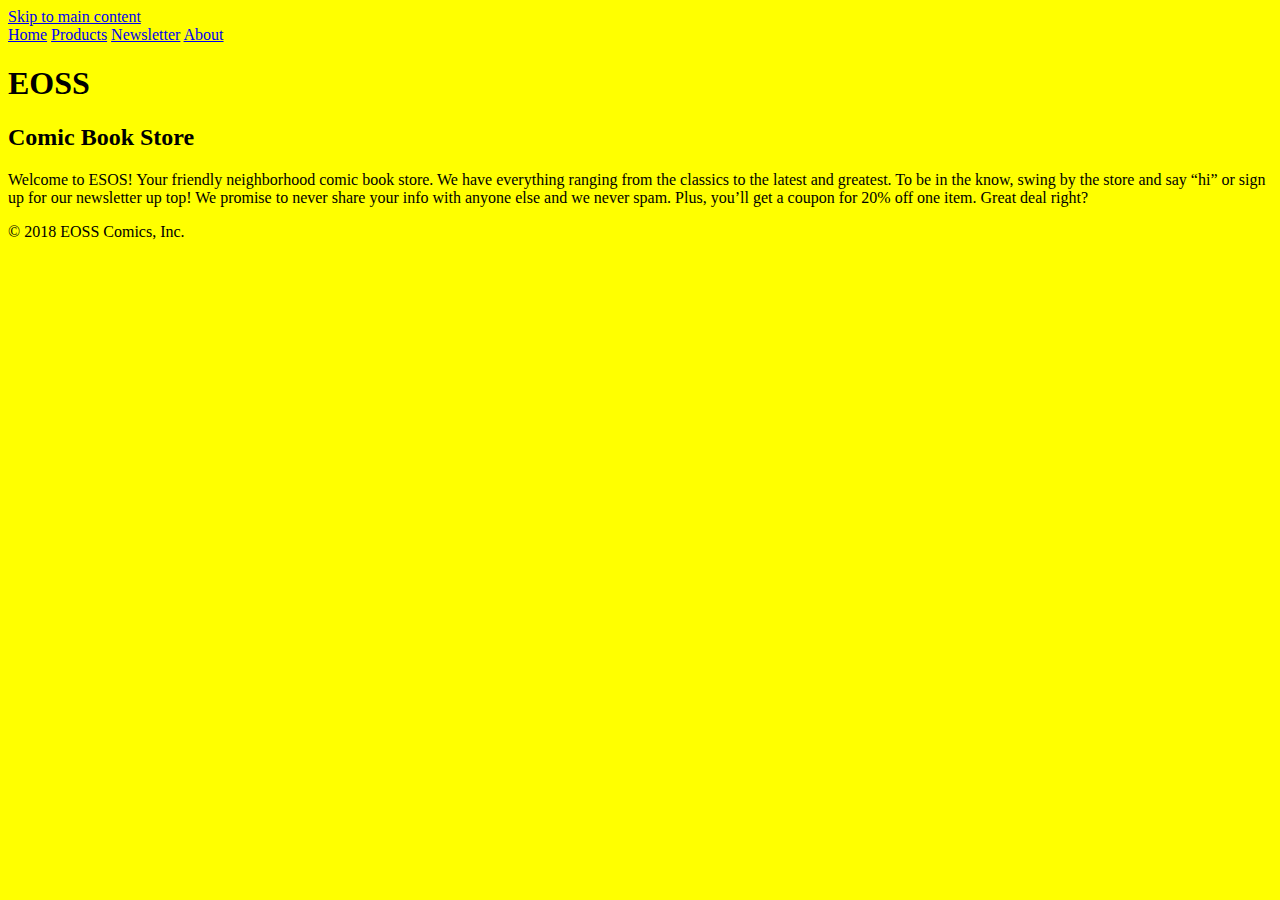
==== index.html @ 0bd33439 "adds boilerplate files" ====
<!DOCTYPE html>
<html lang="en">
<head>
	<meta charset="UTF-8">
	<link rel="stylesheet" href="https://use.fontawesome.com/releases/v5.4.1/css/all.css" integrity="sha384-5sAR7xN1Nv6T6+dT2mhtzEpVJvfS3NScPQTrOxhwjIuvcA67KV2R5Jz6kr4abQsz" crossorigin="anonymous">
	<link rel="stylesheet" href="styles/main.css">
	<title>EOSS | Comic Book Store</title>
</head>
<body>
	<a href="#main">Skip to main content</a>

	<header>
		<i class="fas fa-bars"></i>
		<nav>
			<a href="index.html">Home</a>
			<a href="products.html">Products</a>
			<a href="newsletter.html">Newsletter</a>
			<a href="about.html">About</a>
		</nav>
	</header>

	<main id="main" role="main">
		<h1>EOSS</h1>
		<h2>Comic Book Store</h2>

		<p>Welcome to ESOS! Your friendly neighborhood comic book store. We have everything ranging from the classics to the latest and greatest. To be in the know, swing by the store and say “hi” or sign up for our newsletter up top! We promise to never share your info with anyone else and we never spam. Plus, you’ll get a coupon for 20% off one item. Great deal right?
		</p>
		
	</main>

	<footer>&copy; 2018 EOSS Comics, Inc.</footer>

<script type="text/javascript" src="scripts/main.js"></script>
</body>
</html>
---- styles/main.css ----
body {
	background-color: yellow;
}
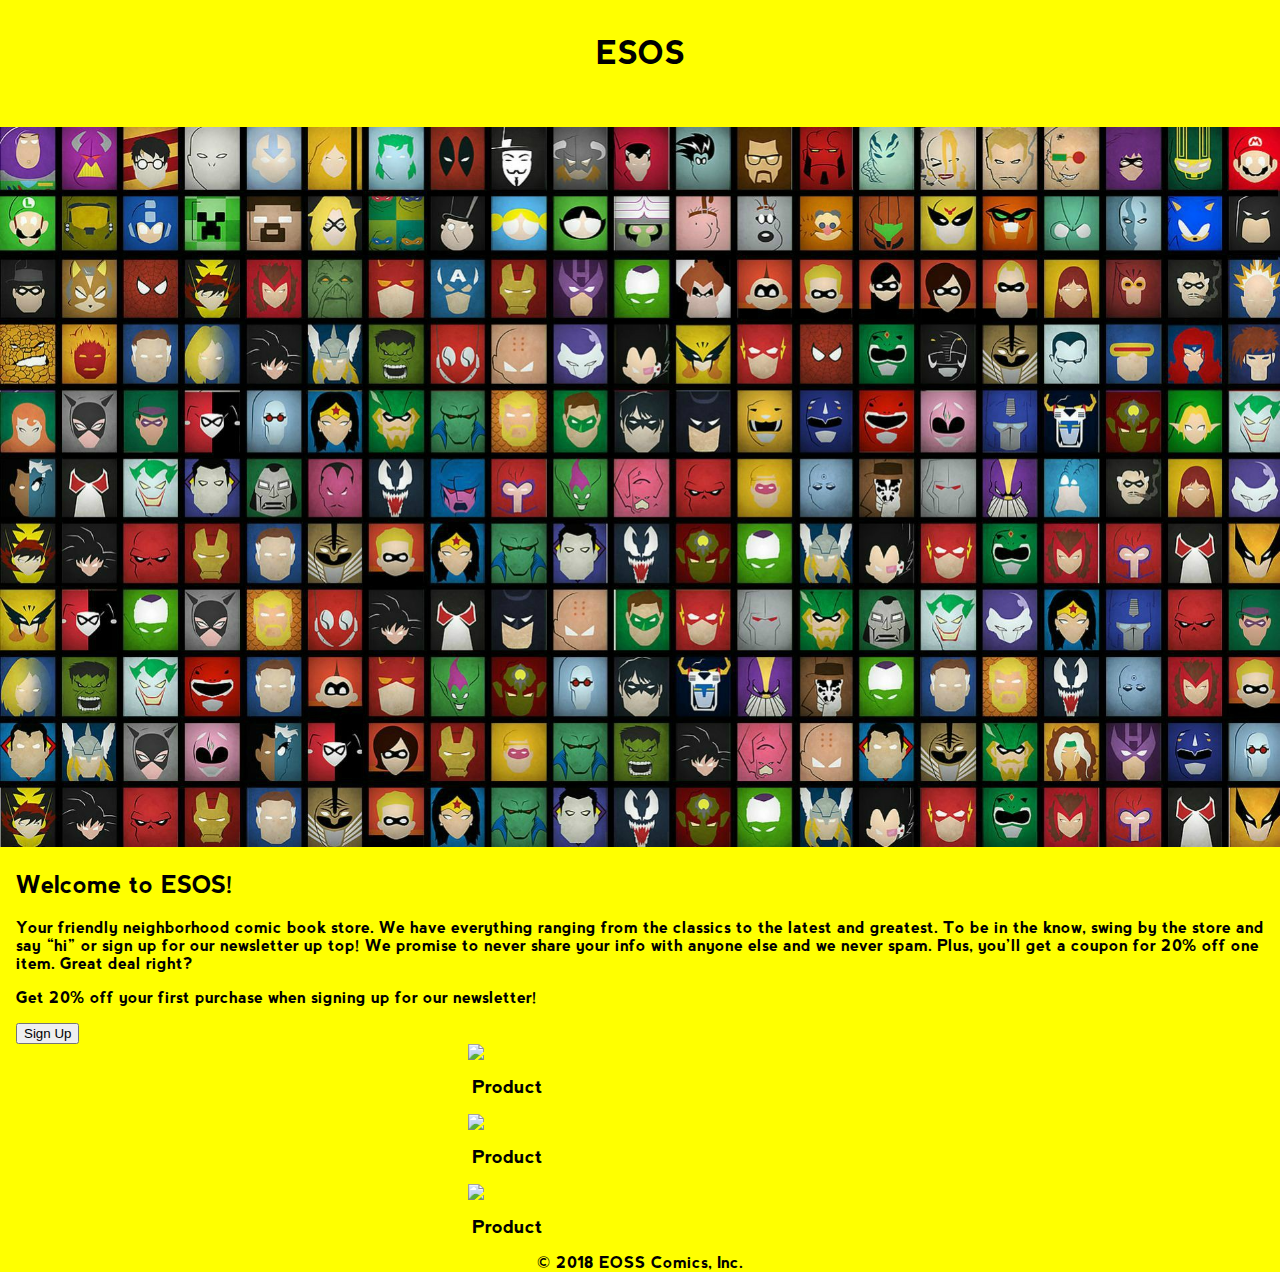
==== commit 4e6dc97b: "adds styles to home page, adds placeholder product images, adds comic face hero image" ====
--- a/index.html
+++ b/index.html
@@ -7,25 +7,54 @@
 	<title>EOSS | Comic Book Store</title>
 </head>
 <body>
-	<a href="#main">Skip to main content</a>
+	<a href="#main" class="skip-to-main">Skip to main content</a>
 
 	<header>
-		<i class="fas fa-bars"></i>
-		<nav>
+		<div class="small-header">
+			<h1>ESOS</h1>
+			<i class="fas fa-bars hamburger-icon"></i>
+		</div>
+
+		<nav class="small-nav-closed small-nav-open large-nav">
 			<a href="index.html">Home</a>
 			<a href="products.html">Products</a>
 			<a href="newsletter.html">Newsletter</a>
 			<a href="about.html">About</a>
 		</nav>
+
+		<img class="hero-img" src="images/comic-book-faces.jpg" alt="photo of comic book heros and villians" />
 	</header>
 
 	<main id="main" role="main">
-		<h1>EOSS</h1>
-		<h2>Comic Book Store</h2>
+		<article class="welcome-article">
+			<h2>Welcome to ESOS!</h2>
 
-		<p>Welcome to ESOS! Your friendly neighborhood comic book store. We have everything ranging from the classics to the latest and greatest. To be in the know, swing by the store and say “hi” or sign up for our newsletter up top! We promise to never share your info with anyone else and we never spam. Plus, you’ll get a coupon for 20% off one item. Great deal right?
-		</p>
-		
+			<p>Your friendly neighborhood comic book store. We have everything ranging from the classics to the latest and greatest. To be in the know, swing by the store and say “hi” or sign up for our newsletter up top! We promise to never share your info with anyone else and we never spam. Plus, you’ll get a coupon for 20% off one item. Great deal right?
+			</p>
+		</article>
+
+		<article class="coupon-article">
+			<p>Get 20% off your first purchase when signing up for our newsletter!</p>
+			<a href="newsletter.html"><button>Sign Up</button></a>
+		</article>
+
+		<article class="products">
+			<section>
+				<img src="https://picsum.photos/344/184" />
+				<h3>Product</h3>
+			</section>
+
+			<section>
+				<img src="https://picsum.photos/344/184" />
+				<h3>Product</h3>
+			</section>
+			
+			<section>
+				<img src="https://picsum.photos/344/184" />
+				<h3>Product</h3>
+			</section>
+		</article>
+
 	</main>
 
 	<footer>&copy; 2018 EOSS Comics, Inc.</footer>
--- a/styles/main.css
+++ b/styles/main.css
@@ -1,3 +1,85 @@
+/*GLOBAL STYLES*/
+
+@font-face {
+	font-family: nevis;
+	src: url(fonts/nevis.ttf);
+}
+
+.skip-to-main {
+	position: fixed;
+	top: -200px;	
+}
+
+.skip-to-main:focus {
+	top: 5px;
+	background-color: white;
+}
+
 body {
 	background-color: yellow;
-}+	font-family: nevis, Gotham, sans-serif;
+	margin: 0;
+}
+
+/*SMALL SCREEN STYLES*/
+
+/*-----header-----*/
+.small-nav-closed, .small-nav-open, .large-nav {
+	display: none;
+}
+
+.hamburger-icon {
+    font-size: 30px;
+    margin-left: 16px;
+    position: relative;
+    bottom: 55px;
+}
+
+h1 {
+	text-align: center;
+	margin-top: 35px;
+}
+
+.hero-img {
+	width: 100%;
+}
+
+/*-----main-----*/
+
+main {
+	margin: 0 16px;
+}
+
+h3 {
+	margin: 16px 4px;
+}
+
+.products section {
+	display: flex;
+	flex-direction: column;
+    margin: 0 auto;
+    max-width: 344px;
+}
+
+.products img {
+	max-width: 344px;
+}
+
+/*-----footer-----*/
+footer {
+	text-align: center;	
+}
+
+
+
+
+
+
+
+
+
+
+
+
+
+
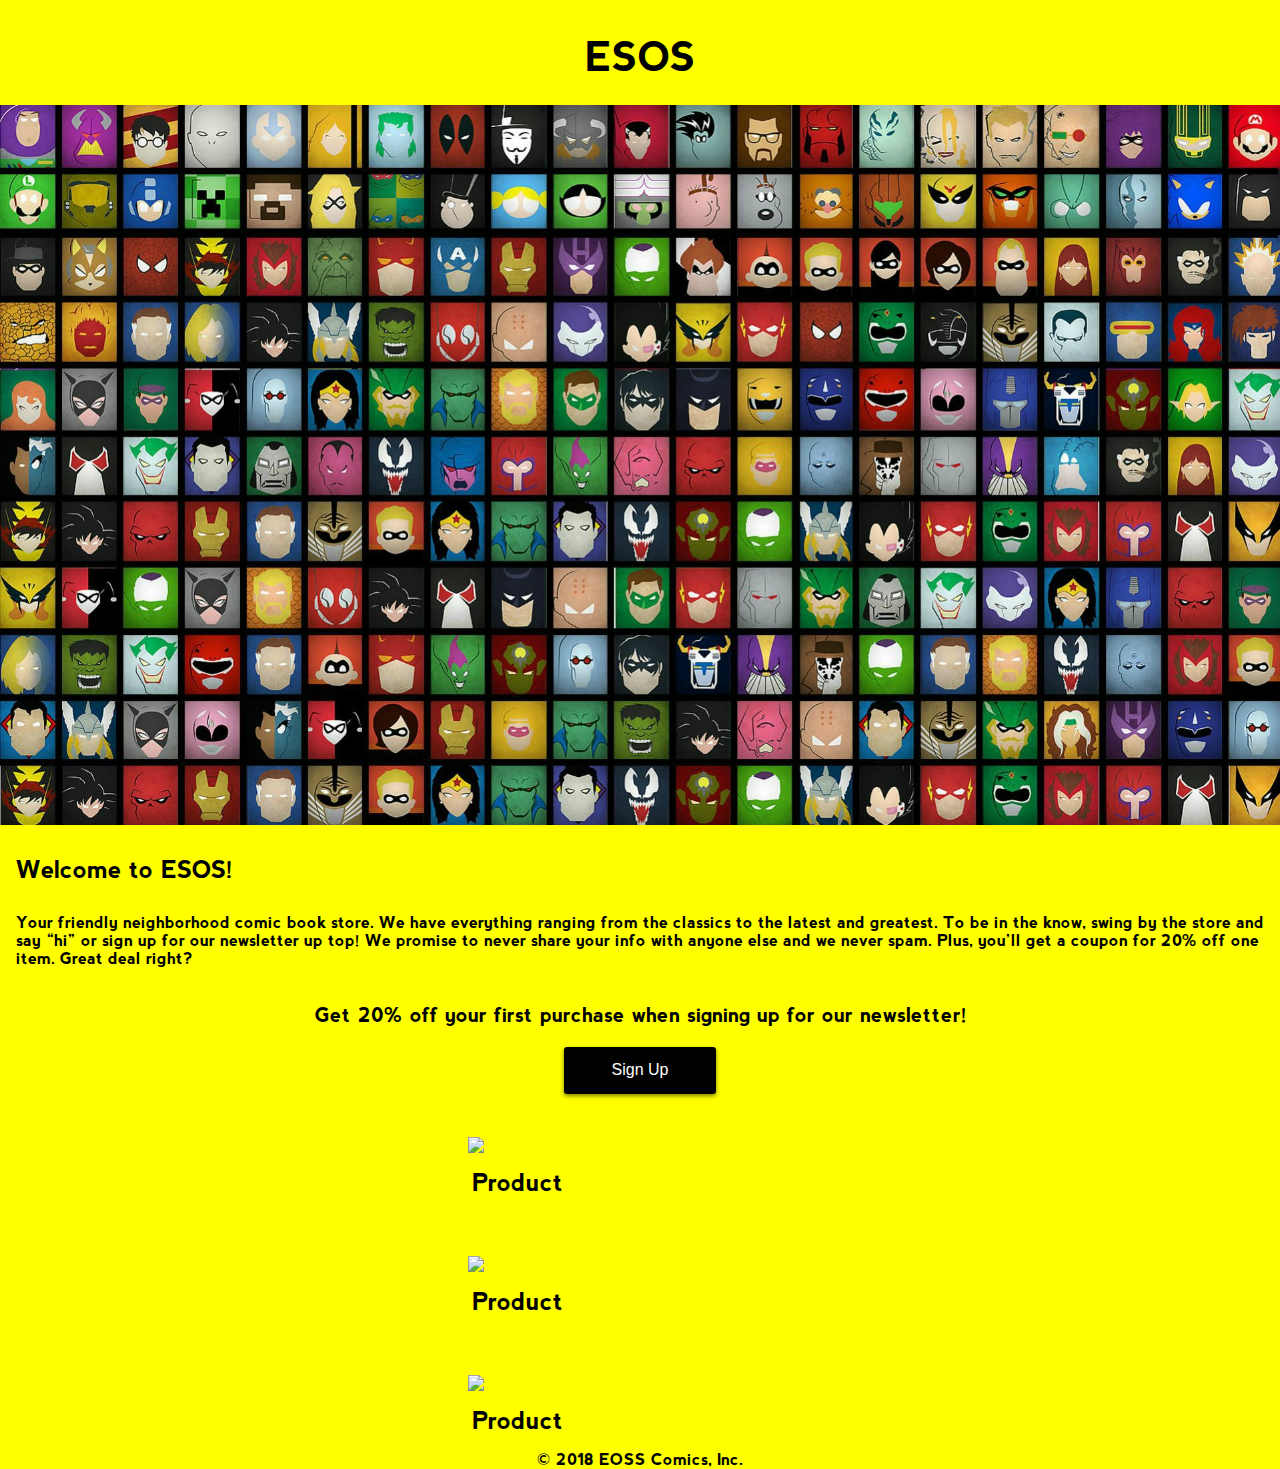
==== commit b13ca46e: "updates styles for home page" ====
--- a/index.html
+++ b/index.html
@@ -48,7 +48,7 @@
 				<img src="https://picsum.photos/344/184" />
 				<h3>Product</h3>
 			</section>
-			
+
 			<section>
 				<img src="https://picsum.photos/344/184" />
 				<h3>Product</h3>
--- a/styles/main.css
+++ b/styles/main.css
@@ -28,16 +28,21 @@
 	display: none;
 }
 
+.small-header {
+	height: 70px;
+}
+
 .hamburger-icon {
-    font-size: 30px;
+    font-size: 39px;
     margin-left: 16px;
     position: relative;
-    bottom: 55px;
+    bottom: 70px;
 }
 
 h1 {
 	text-align: center;
 	margin-top: 35px;
+	font-size: 40px;
 }
 
 .hero-img {
@@ -50,19 +55,50 @@
 	margin: 0 16px;
 }
 
-h3 {
-	margin: 16px 4px;
+h2 {
+	margin-top: 27px;
 }
+
+.welcome-article p {
+	margin-top: 30px;
+}
+
+.coupon-article {
+	display: flex;
+	flex-direction: column;
+	align-items: center;
+}
+
+.coupon-article p {
+	font-size: 20px;
+	text-align: center;
+}
+
+.coupon-article button {
+	background-color: black;
+	color: white;
+	font-size: 16px;
+	border: 2px solid black;
+	padding: 12.5px 46px;
+	box-shadow: 0 2px 4px 0 rgba(0,0,0,0.50);
+	border-radius: 3px;
+}
+
 
 .products section {
 	display: flex;
 	flex-direction: column;
-    margin: 0 auto;
+    margin: 43px auto 0;
     max-width: 344px;
 }
 
 .products img {
 	max-width: 344px;
+}
+
+h3 {
+	margin: 16px 4px;
+	font-size: 24px;
 }
 
 /*-----footer-----*/
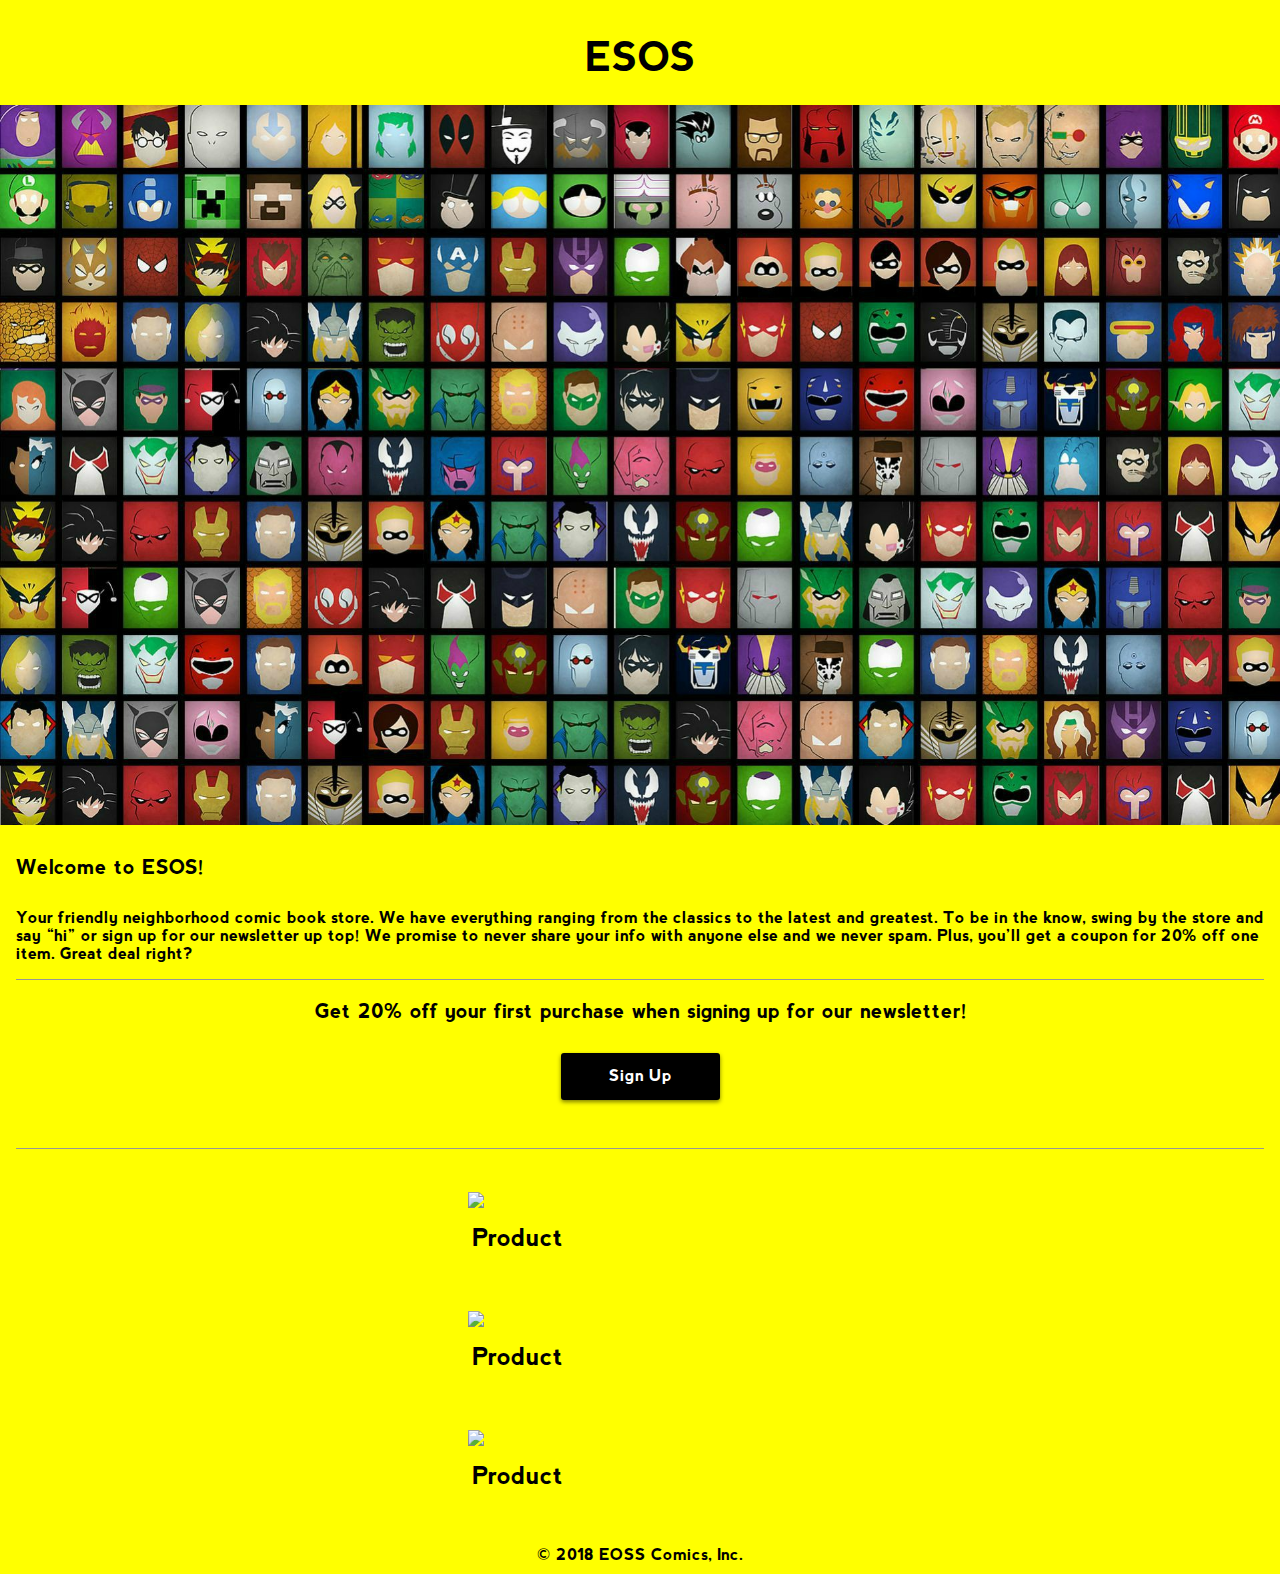
==== commit b72d9bbf: "adds styles for newsletter sign up form" ====
--- a/index.html
+++ b/index.html
@@ -35,7 +35,7 @@
 
 		<article class="coupon-article">
 			<p>Get 20% off your first purchase when signing up for our newsletter!</p>
-			<a href="newsletter.html"><button>Sign Up</button></a>
+			<a href="newsletter.html"><button class="button">Sign Up</button></a>
 		</article>
 
 		<article class="products">
--- a/styles/main.css
+++ b/styles/main.css
@@ -57,6 +57,7 @@
 
 h2 {
 	margin-top: 27px;
+	font-size: 20px;
 }
 
 .welcome-article p {
@@ -67,6 +68,9 @@
 	display: flex;
 	flex-direction: column;
 	align-items: center;
+	height: 168px;
+	border-top: 1px solid #979797;
+	border-bottom: 1px solid #979797;
 }
 
 .coupon-article p {
@@ -74,7 +78,8 @@
 	text-align: center;
 }
 
-.coupon-article button {
+/*styles all buttons*/
+.button {
 	background-color: black;
 	color: white;
 	font-size: 16px;
@@ -82,8 +87,9 @@
 	padding: 12.5px 46px;
 	box-shadow: 0 2px 4px 0 rgba(0,0,0,0.50);
 	border-radius: 3px;
+	margin-top: 10px;
+	font-family: nevis;
 }
-
 
 .products section {
 	display: flex;
@@ -101,9 +107,74 @@
 	font-size: 24px;
 }
 
+/*-----newsletter form-----*/
+.newsletter-form {
+	display: flex;
+	flex-direction: column;
+	align-items: center;
+}
+
+form {
+	width: 100%;
+}
+
+.form-name-fields {
+    display: flex;
+    justify-content: space-between;
+    margin-top: 34px;
+}
+
+.form-name-fields div {
+	width: 50%;
+}
+
+.first-name {
+	margin-right: 14px;
+}
+
+.mc-field-group {
+	display: flex;
+}
+
+.form-name-fields input {
+	width: 100%;
+}
+
+input {
+	color: #989898;
+	font-family: nevis-Bold;
+	font-size: 16px;
+	text-align: justify;
+	border: 2px solid black;
+	padding: 15px 19px;
+}
+
+.email {
+	margin-top: 23px;
+	width: 100%;
+}
+    
+.center-submit-button {
+    display: flex;
+    justify-content: center;
+}
+
+form .button {
+	margin-top: 36px;
+}
+
+.secure-info {
+	font-size: 12px;
+	color: #989898;
+	text-align: center;
+}
+
+
 /*-----footer-----*/
 footer {
-	text-align: center;	
+    text-align: center;
+    width: 100%;
+    margin: 40px 0 10px;
 }
 
 
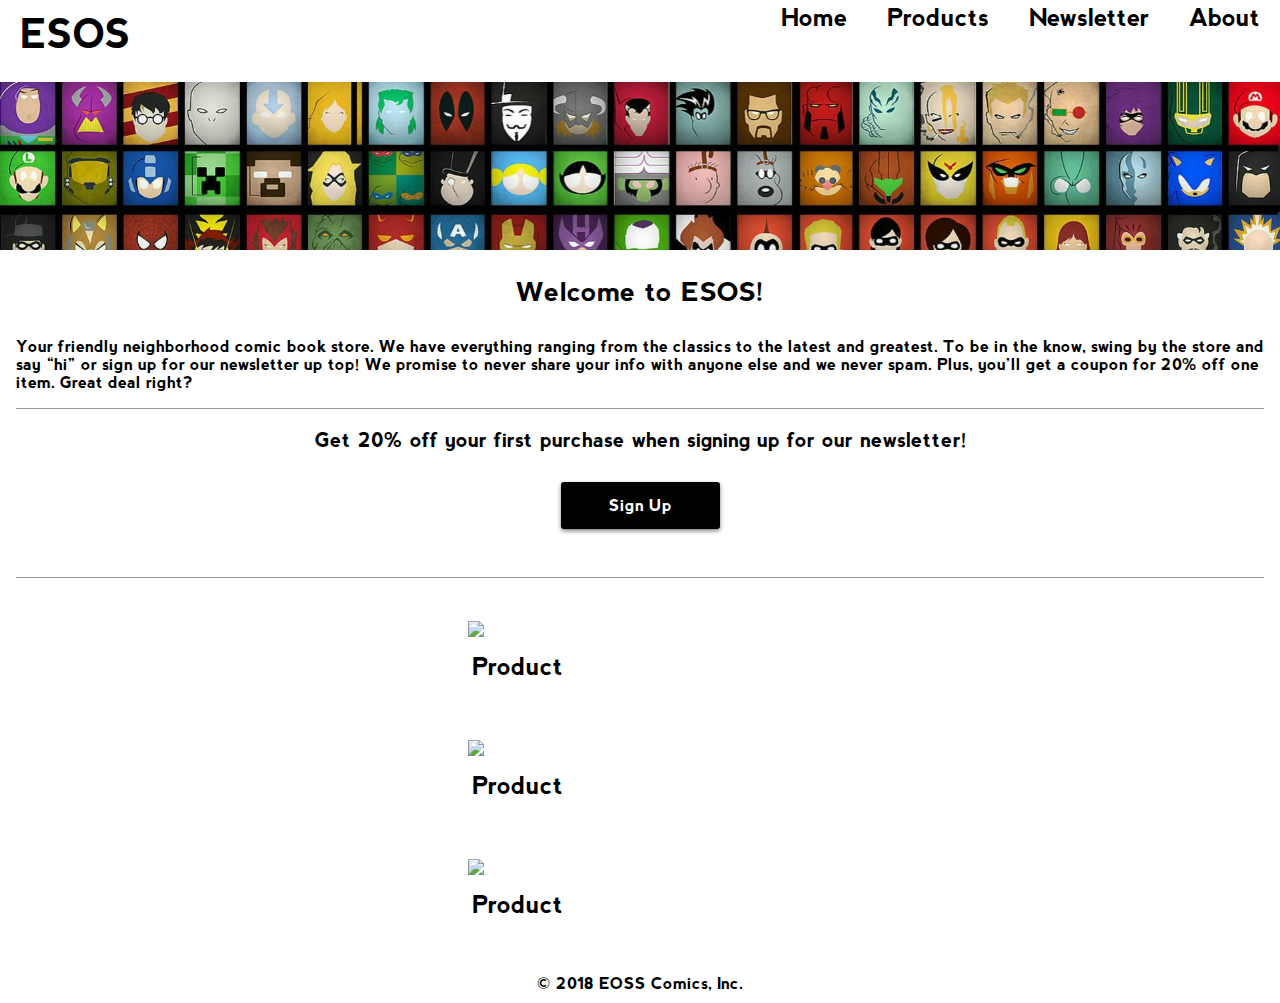
==== commit ee50b24b: "adds large screen styles" ====
--- a/index.html
+++ b/index.html
@@ -13,16 +13,18 @@
 		<div class="small-header">
 			<h1>ESOS</h1>
 			<i class="fas fa-bars hamburger-icon"></i>
+			<i class="fas fa-times hide"></i>
+			<nav class="nav small-nav-closed large-nav">
+				<a class="home-link" href="index.html">Home</a>
+				<a href="products.html">Products</a>
+				<a href="newsletter.html">Newsletter</a>
+				<a href="about.html">About</a>
+			</nav>
 		</div>
 
-		<nav class="small-nav-closed small-nav-open large-nav">
-			<a href="index.html">Home</a>
-			<a href="products.html">Products</a>
-			<a href="newsletter.html">Newsletter</a>
-			<a href="about.html">About</a>
-		</nav>
-
-		<img class="hero-img" src="images/comic-book-faces.jpg" alt="photo of comic book heros and villians" />
+		<div class="background-img">
+		</div>
+	<!-- 	<img class="hero-img" src="images/comic-book-faces.jpg" alt="photo of comic book heros and villians" /> -->
 	</header>
 
 	<main id="main" role="main">
@@ -59,6 +61,7 @@
 
 	<footer>&copy; 2018 EOSS Comics, Inc.</footer>
 
+<script type="text/javascript" src="scripts/jquery.js"></script>
 <script type="text/javascript" src="scripts/main.js"></script>
 </body>
 </html>--- a/styles/main.css
+++ b/styles/main.css
@@ -16,15 +16,25 @@
 }
 
 body {
-	background-color: yellow;
+	background-color: white;
 	font-family: nevis, Gotham, sans-serif;
 	margin: 0;
 }
 
+.hide {
+	dispaly: none;
+}
+
+.background-img {
+	background-image: url("../images/comic-book-faces.jpg");
+	height: 168px;
+	background-size: cover;
+}
+
 /*SMALL SCREEN STYLES*/
 
 /*-----header-----*/
-.small-nav-closed, .small-nav-open, .large-nav {
+.small-nav-closed, .large-nav {
 	display: none;
 }
 
@@ -32,12 +42,12 @@
 	height: 70px;
 }
 
-.hamburger-icon {
+/*.hamburger-icon {
     font-size: 39px;
     margin-left: 16px;
     position: relative;
     bottom: 70px;
-}
+}*/
 
 h1 {
 	text-align: center;
@@ -49,6 +59,64 @@
 	width: 100%;
 }
 
+/*-----open nav-----*/
+
+.small-nav-open {
+	animation-duration: .5s;
+	animation-name: slider;
+	animation-timing-function: ease-in-out;
+	background-color: black;
+	display: flex;
+	flex-direction: column;
+	height: 100%;
+	padding: 20px;
+	position: fixed;
+	top: 0;
+	width: 170px;
+}
+
+@keyframes slider {
+  from {
+    width: 0px;
+  }
+  to {
+    width: 170px;
+  } 
+}
+
+.small-nav-open a {
+	color: white;
+	text-decoration: none;
+	line-height: 2;
+	font-size: 30px;
+	animation-duration: .6s;
+	animation-name: fade-in;
+	animation-timing-function: ease-in-out;
+}
+
+@keyframes fade-in {
+  from {
+    opacity: 0;
+  }
+  to {
+    opacity: 1;
+  } 
+}
+
+.home-link {
+	margin-top: 10px;
+}
+
+.close-icon {
+	color: white;
+	display: block;
+    z-index: 1;
+    position: fixed;
+    top: 46px;
+    left: 164px;
+    font-size: 30px;
+}
+
 /*-----main-----*/
 
 main {
@@ -57,7 +125,8 @@
 
 h2 {
 	margin-top: 27px;
-	font-size: 20px;
+	font-size: 27px;
+	text-align: center;
 }
 
 .welcome-article p {
@@ -88,7 +157,7 @@
 	box-shadow: 0 2px 4px 0 rgba(0,0,0,0.50);
 	border-radius: 3px;
 	margin-top: 10px;
-	font-family: nevis;
+	font-family: nevis, Gotham, sans-serif;
 }
 
 .products section {
@@ -142,7 +211,7 @@
 
 input {
 	color: #989898;
-	font-family: nevis-Bold;
+	font-family: nevis, Gotham, sans-serif;
 	font-size: 16px;
 	text-align: justify;
 	border: 2px solid black;
@@ -178,15 +247,74 @@
 }
 
 
-
-
-
-
-
-
-
-
-
-
-
-
+@media only screen and (min-width: 480px) {
+
+	.large-nav {
+		display: flex;
+    	position: relative;
+    	top: -100px;
+    	justify-content: flex-end;
+    	width: 100%;
+	}
+
+	.large-nav a {
+		color: black;
+		text-decoration: none;
+		padding: 20px;
+		font-size: 24px;
+	}
+
+	h1 {
+    	text-align: left;
+    	padding-left: 20px;
+    	margin-top: 12px;
+    }
+
+	.home-link {
+		margin-top: 0;
+	}
+
+}
+
+@media only screen and (min-width: 480px) and (max-width: 680px) {
+	.large-nav a {
+	    padding: 8px;
+	    font-size: 17px;
+	}
+
+	.large-nav {
+		top: -86px;
+	}
+
+	.background-img {
+		height: 257px;
+	}
+
+@media only screen and (min-width: 1090px) {
+
+	.products {
+		display: flex;
+	}
+
+	.background-img {
+		height: 315px;
+	}
+
+}
+
+
+
+
+
+
+
+
+
+
+
+
+
+
+
+
+
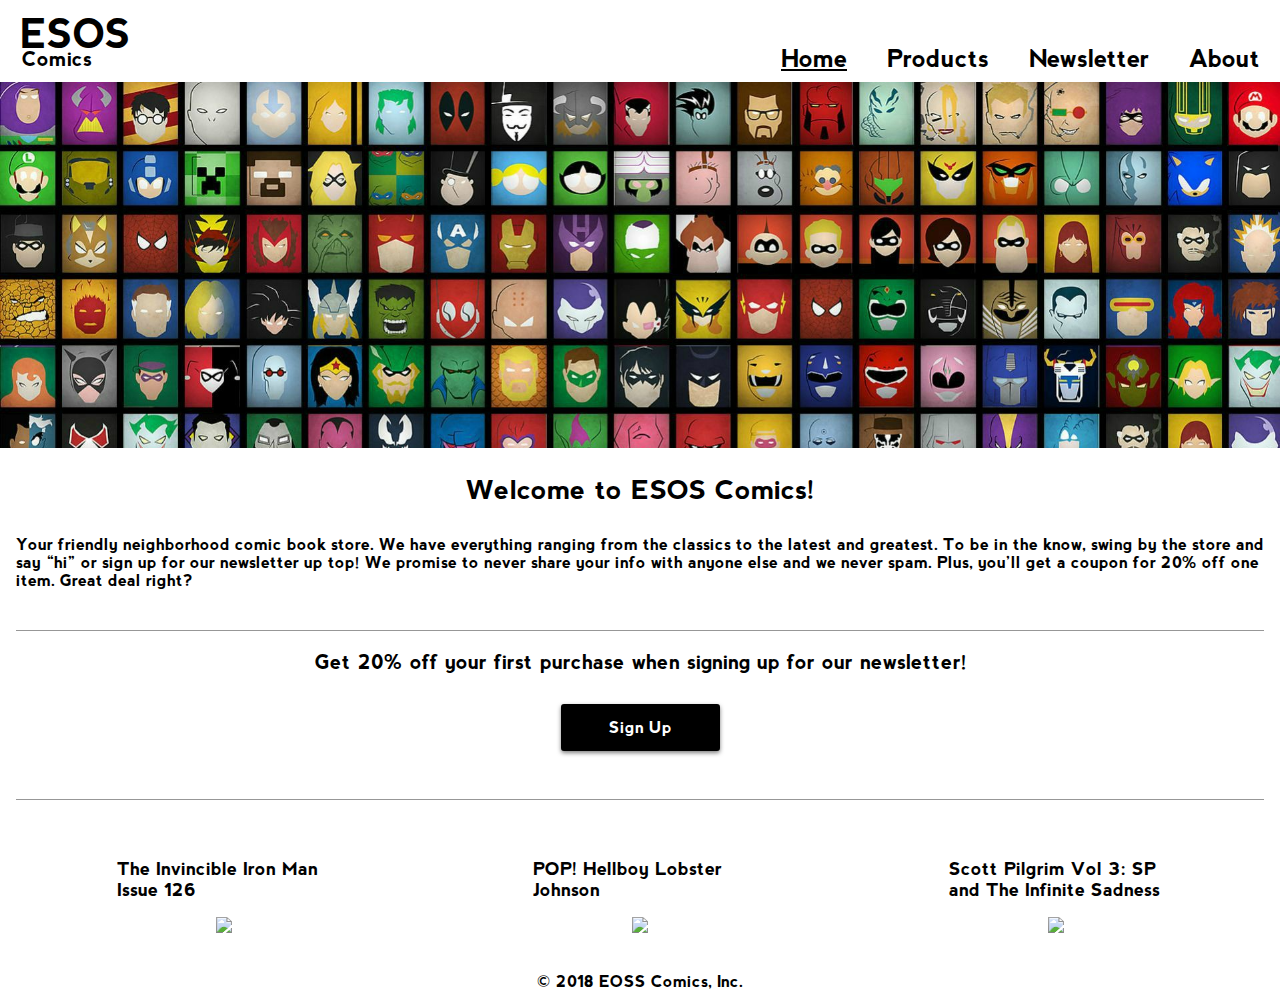
==== commit 842a5efc: "updates background image styles, adds comics to header" ====
--- a/index.html
+++ b/index.html
@@ -11,25 +11,30 @@
 
 	<header>
 		<div class="small-header">
-			<h1>ESOS</h1>
+			<div class="store-name">
+				<h1>ESOS</h1>
+				<p>Comics</p>
+			</div>
+
 			<i class="fas fa-bars hamburger-icon"></i>
 			<i class="fas fa-times hide"></i>
 			<nav class="nav small-nav-closed large-nav">
-				<a class="home-link" href="index.html">Home</a>
+				<a class="home-link" id="underline" href="index.html">Home</a>
 				<a href="products.html">Products</a>
 				<a href="newsletter.html">Newsletter</a>
 				<a href="about.html">About</a>
 			</nav>
 		</div>
 
-		<div class="background-img">
+		<div class="pic-container">
+			<div class="background-img"></div>
 		</div>
-	<!-- 	<img class="hero-img" src="images/comic-book-faces.jpg" alt="photo of comic book heros and villians" /> -->
+
 	</header>
 
 	<main id="main" role="main">
 		<article class="welcome-article">
-			<h2>Welcome to ESOS!</h2>
+			<h2>Welcome to ESOS Comics!</h2>
 
 			<p>Your friendly neighborhood comic book store. We have everything ranging from the classics to the latest and greatest. To be in the know, swing by the store and say “hi” or sign up for our newsletter up top! We promise to never share your info with anyone else and we never spam. Plus, you’ll get a coupon for 20% off one item. Great deal right?
 			</p>
@@ -42,18 +47,20 @@
 
 		<article class="products">
 			<section>
-				<img src="https://picsum.photos/344/184" />
-				<h3>Product</h3>
+				<h3>The Invincible Iron Man Issue 126</h3>
+				<img src="https://imgc.allpostersimages.com/img/print/posters/marvel-comics-retro-the-invincible-iron-man-comic-book-cover-no-126-suiting-up-for-battle-aged_a-G-13758701-10577378.jpg?w=632&h=948" />
+				
 			</section>
 
 			<section>
-				<img src="https://picsum.photos/344/184" />
-				<h3>Product</h3>
+				<h3>POP! Hellboy Lobster Johnson</h3>
+				<img src="https://3.bp.blogspot.com/-nxVVNmI7A3s/WZ9IHoRzD_I/AAAAAAABL1k/RztGbIUq3BIJAdsCYYGcVKJEewhtfZN8wCLcBGAs/s1600/4.jpg" />
+			
 			</section>
 
 			<section>
-				<img src="https://picsum.photos/344/184" />
-				<h3>Product</h3>
+				<h3>Scott Pilgrim Vol 3: SP and The Infinite Sadness</h3>
+				<img src="https://images-na.ssl-images-amazon.com/images/S/cmx-images-prod/Item/37944/JAN131224_2._SX360_QL80_TTD_.jpg" />
 			</section>
 		</article>
 
--- a/styles/main.css
+++ b/styles/main.css
@@ -22,18 +22,41 @@
 }
 
 .hide {
-	dispaly: none;
+	display: none;
+}
+
+.large-nav a:hover {
+	color: blue;
+}
+
+#underline {
+	text-decoration: underline;
+}
+
+/*SMALL SCREEN STYLES*/
+
+/*-----header-----*/
+.store-name p {
+	display: none;
+}
+	
+.pic-container {
+	height: 166px;
+	overflow: hidden;
 }
 
 .background-img {
 	background-image: url("../images/comic-book-faces.jpg");
-	height: 168px;
+	height: 364px;
+    background-size: cover;
+}
+
+.background-img-about {
+	background-image: url("https://barkpost.com/wp-content/uploads/2015/06/dog-family-reunion-2.jpg");
 	background-size: cover;
-}
-
-/*SMALL SCREEN STYLES*/
-
-/*-----header-----*/
+	height: 166px;
+}
+
 .small-nav-closed, .large-nav {
 	display: none;
 }
@@ -42,12 +65,12 @@
 	height: 70px;
 }
 
-/*.hamburger-icon {
+.hamburger-icon {
     font-size: 39px;
     margin-left: 16px;
     position: relative;
     bottom: 70px;
-}*/
+}
 
 h1 {
 	text-align: center;
@@ -58,6 +81,8 @@
 .hero-img {
 	width: 100%;
 }
+
+
 
 /*-----open nav-----*/
 
@@ -140,6 +165,7 @@
 	height: 168px;
 	border-top: 1px solid #979797;
 	border-bottom: 1px solid #979797;
+	margin-top: 40px;
 }
 
 .coupon-article p {
@@ -165,15 +191,17 @@
 	flex-direction: column;
     margin: 43px auto 0;
     max-width: 344px;
+    align-items: center;
 }
 
 .products img {
-	max-width: 344px;
+	max-width: 215px;
 }
 
 h3 {
 	margin: 16px 4px;
-	font-size: 24px;
+	font-size: 18px;
+    max-width: 215px;
 }
 
 /*-----newsletter form-----*/
@@ -238,6 +266,9 @@
 	text-align: center;
 }
 
+form p {
+	color: red;
+}
 
 /*-----footer-----*/
 footer {
@@ -248,6 +279,17 @@
 
 
 @media only screen and (min-width: 480px) {
+	.store-name p {
+		display: inline;
+	    position: relative;
+	    top: -36px;
+	    left: 22px;
+	    font-size: 20px;
+	}
+
+	.hamburger-icon {
+		font-size: 0;
+	}
 
 	.large-nav {
 		display: flex;
@@ -276,45 +318,84 @@
 
 }
 
-@media only screen and (min-width: 480px) and (max-width: 680px) {
+@media only screen and (min-width: 480px) and (max-width: 759px) {
+	
 	.large-nav a {
 	    padding: 8px;
 	    font-size: 17px;
 	}
 
 	.large-nav {
-		top: -86px;
+		top: -83px;
+	}
+	
+	.pic-container {
+		height: 252px;
+		overflow: hidden;
 	}
 
 	.background-img {
-		height: 257px;
-	}
-
-@media only screen and (min-width: 1090px) {
+		background-image: url("../images/comic-book-faces.jpg");
+		height: 400px;
+		background-size: cover;
+	}
+
+	.background-img-about {
+		background-image: url("https://barkpost.com/wp-content/uploads/2015/06/dog-family-reunion-2.jpg");
+		background-size: cover;
+		height: 266px;
+	}
+	
+	form {
+		max-width: 557px;
+	}
+
+	.fa-times {
+		display: none;
+	}
+}
+
+@media only screen and (min-width: 760px) {
 
 	.products {
 		display: flex;
 	}
 
+   	.pic-container {
+		height: 366px;
+		overflow: hidden;
+	}
+
 	.background-img {
-		height: 315px;
-	}
-
-}
-
-
-
-
-
-
-
-
-
-
-
-
-
-
-
-
-
+		background-image: url("../images/comic-book-faces.jpg");
+		height: 400px;
+		background-size: cover;
+	}
+
+	.background-img-about {
+		height: 400px;
+		background-size: cover;
+	}
+
+	form {
+		max-width: 557px;
+	}
+
+}
+
+
+
+
+
+
+
+
+
+
+
+
+
+
+
+
+
